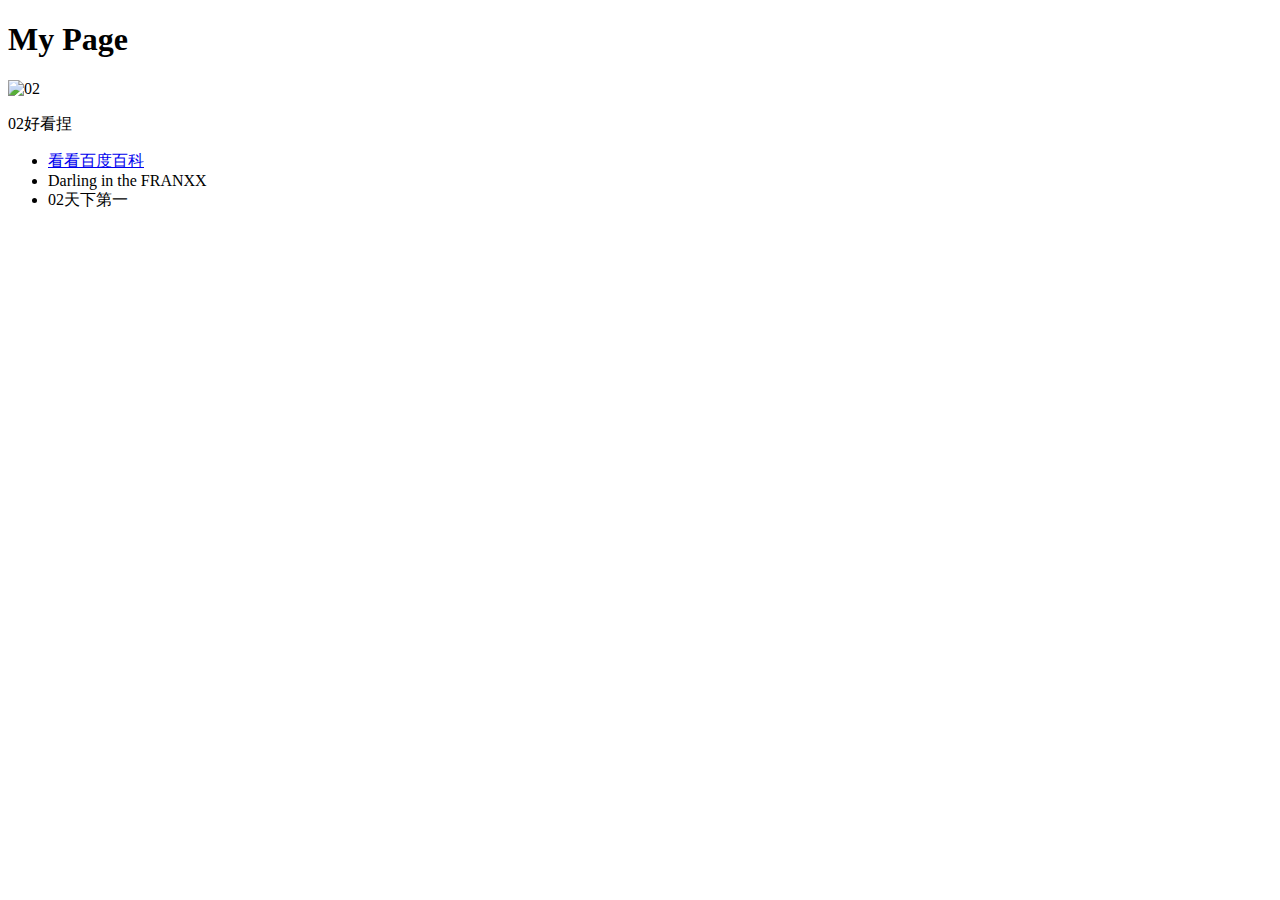
==== index.html @ fd73814a "Add files via upload" ====
<!doctype html>
<html>
	<head>
		<script src = "scripts/main.js" defer> </script>
		<!-- <link
  			href="https://fonts.googleapis.com/css?family=Open+Sans"
  			rel="stylesheet" /> -->
  		<link href = "styles/style.css" rel = "stylesheet" />
		<meta charset = "utf-8" />
		<title>My Test Page</title>
		<meta name = "viewport" content = "width=device-width" />
	</head>
	<body>
		<h1> My Page </h1>
		<img src = "images/test1.jpg" alt = "02" />
		<p> 02好看捏 </p>
		<ul>
			<li> <a href = "https://baike.baidu.com/item/DARLING%20in%20the%20FRANXX/22199957">
			看看百度百科 </a> </li>
			<li> Darling in the FRANXX </li>
			<li> 02天下第一 </li>
		</ul>
	</body>
</html>
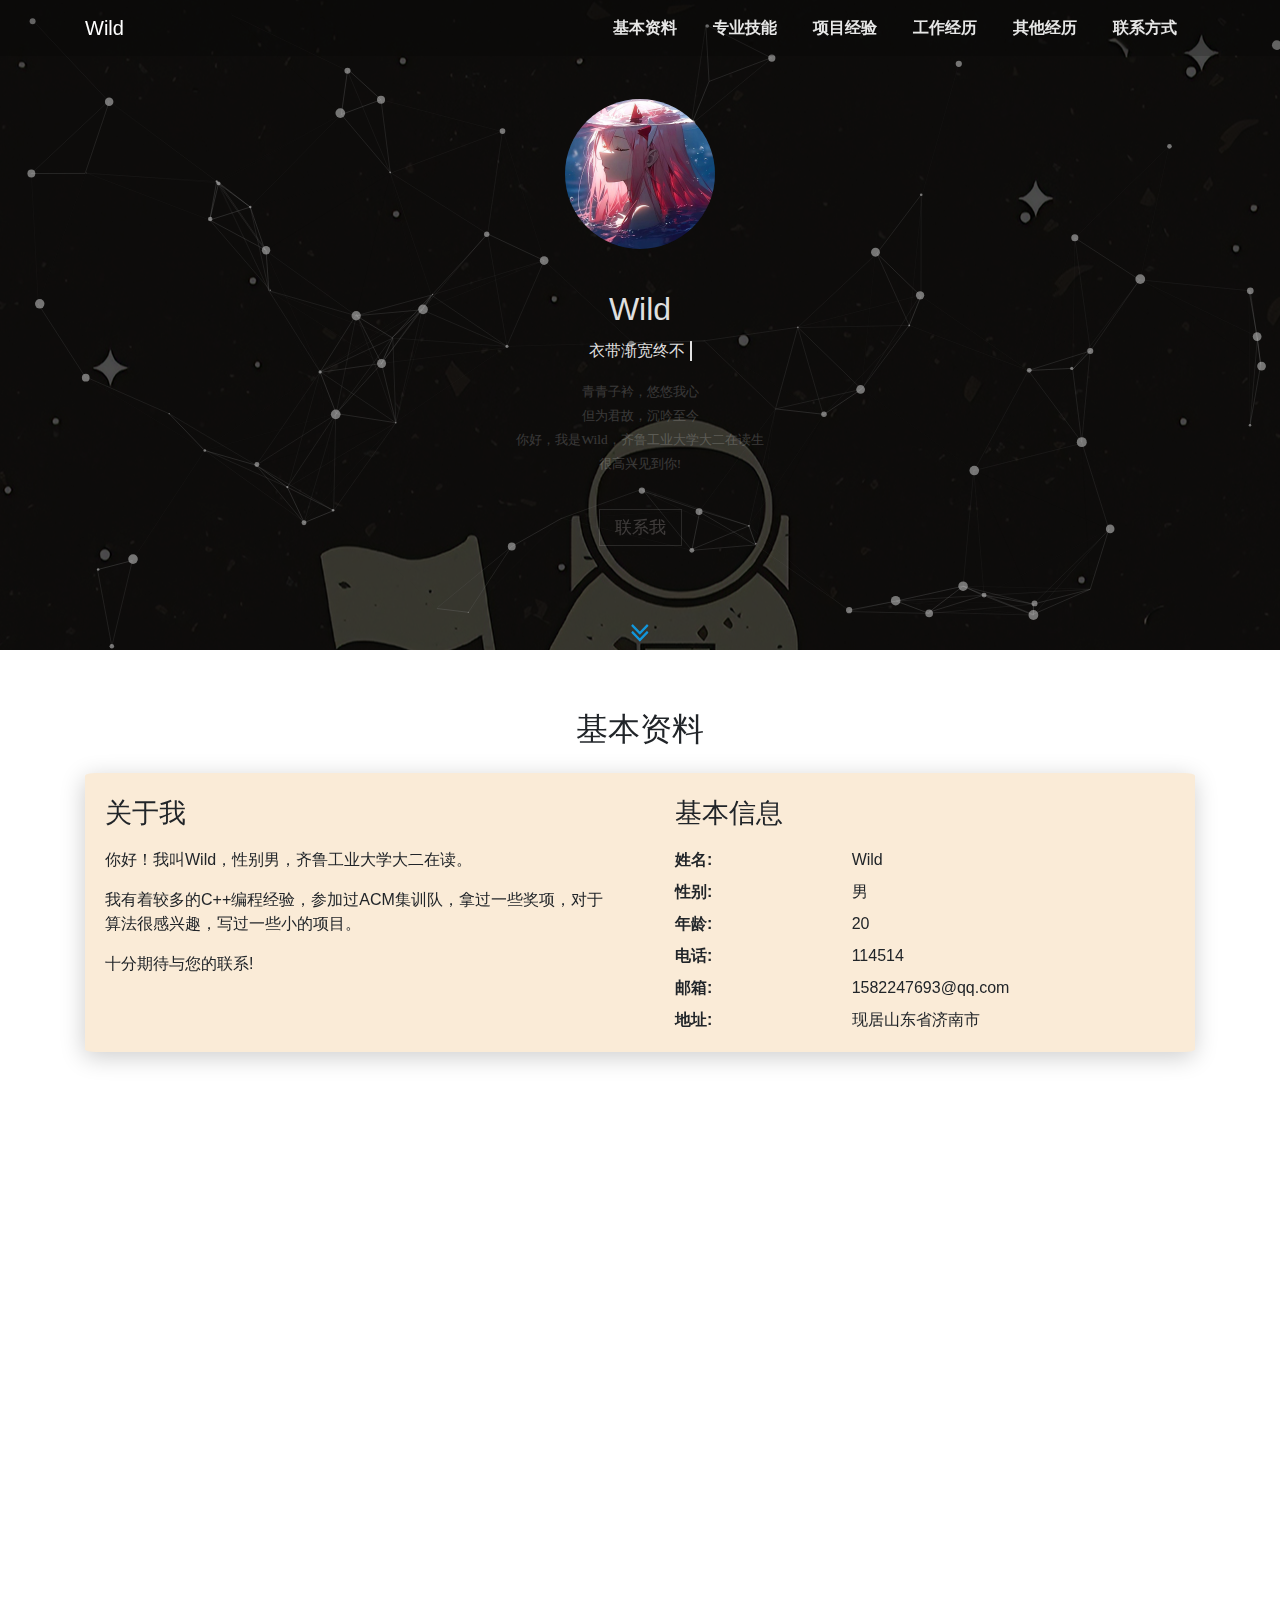
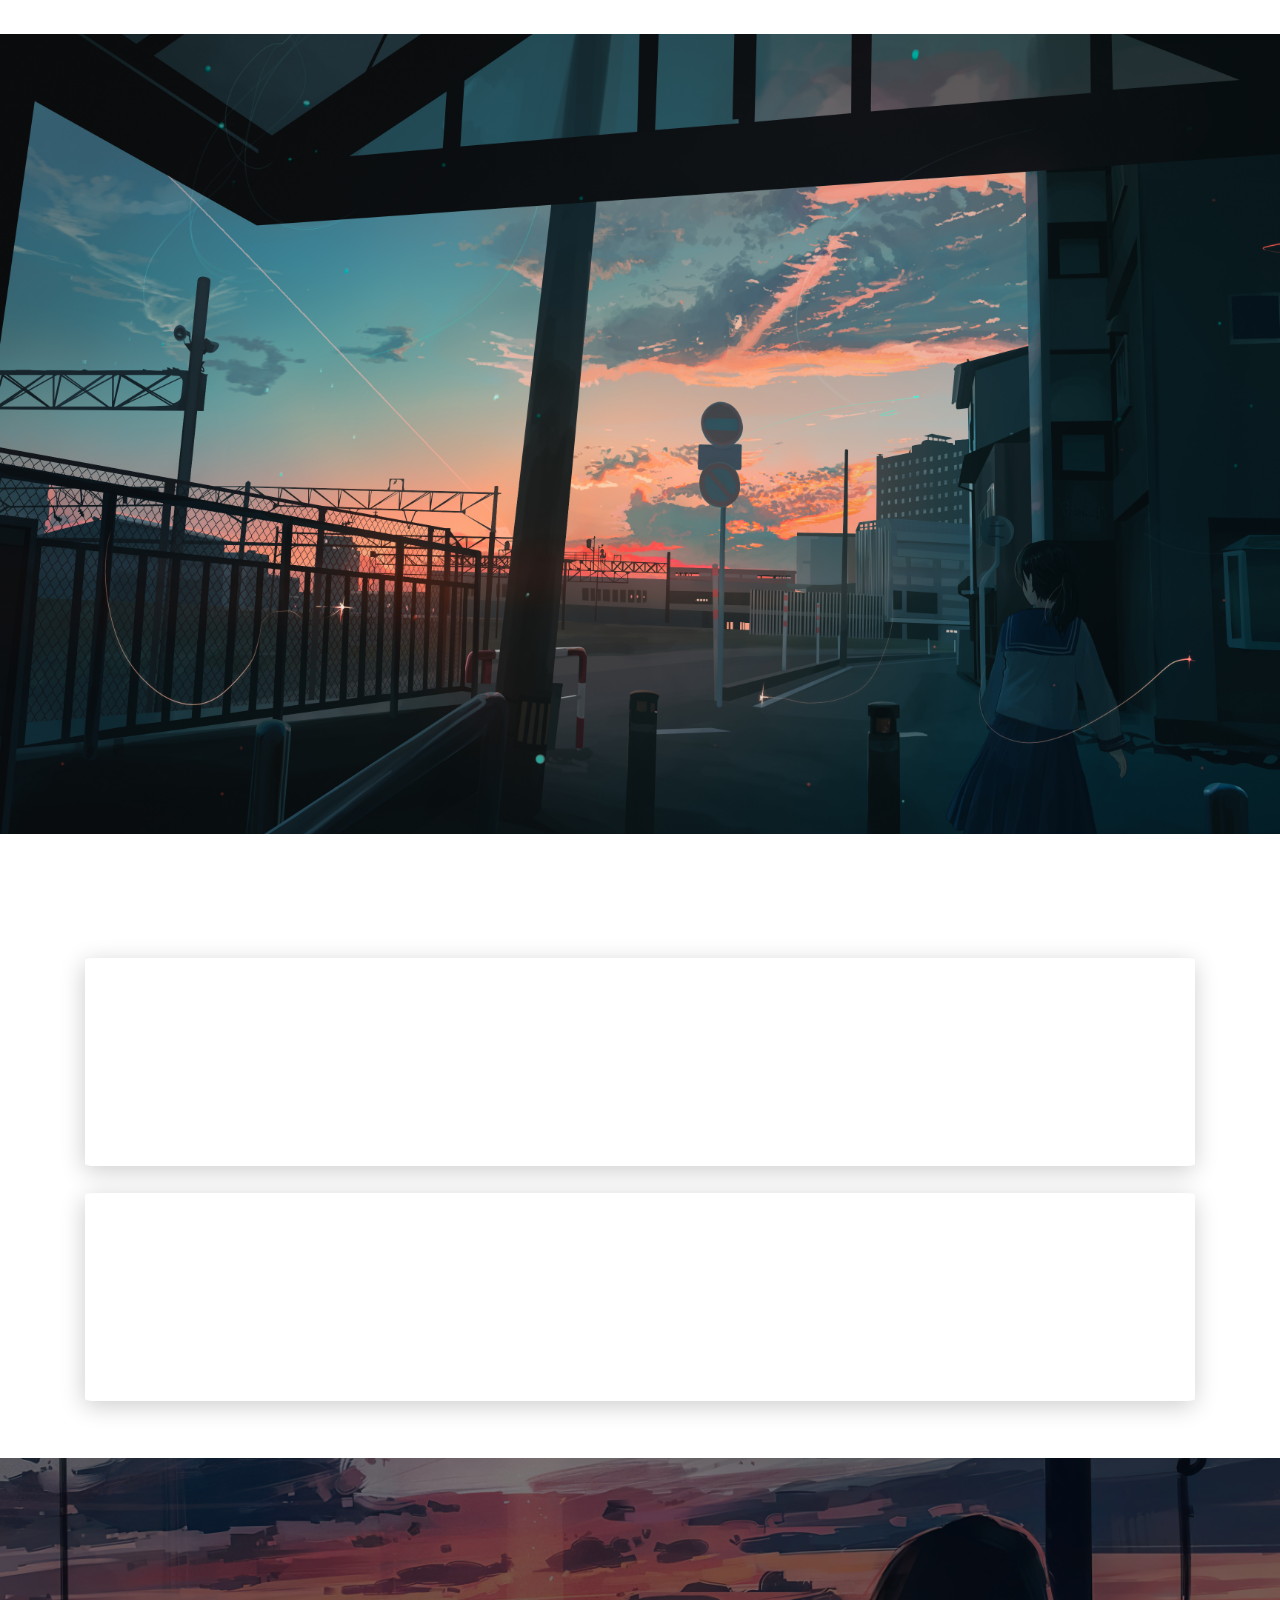
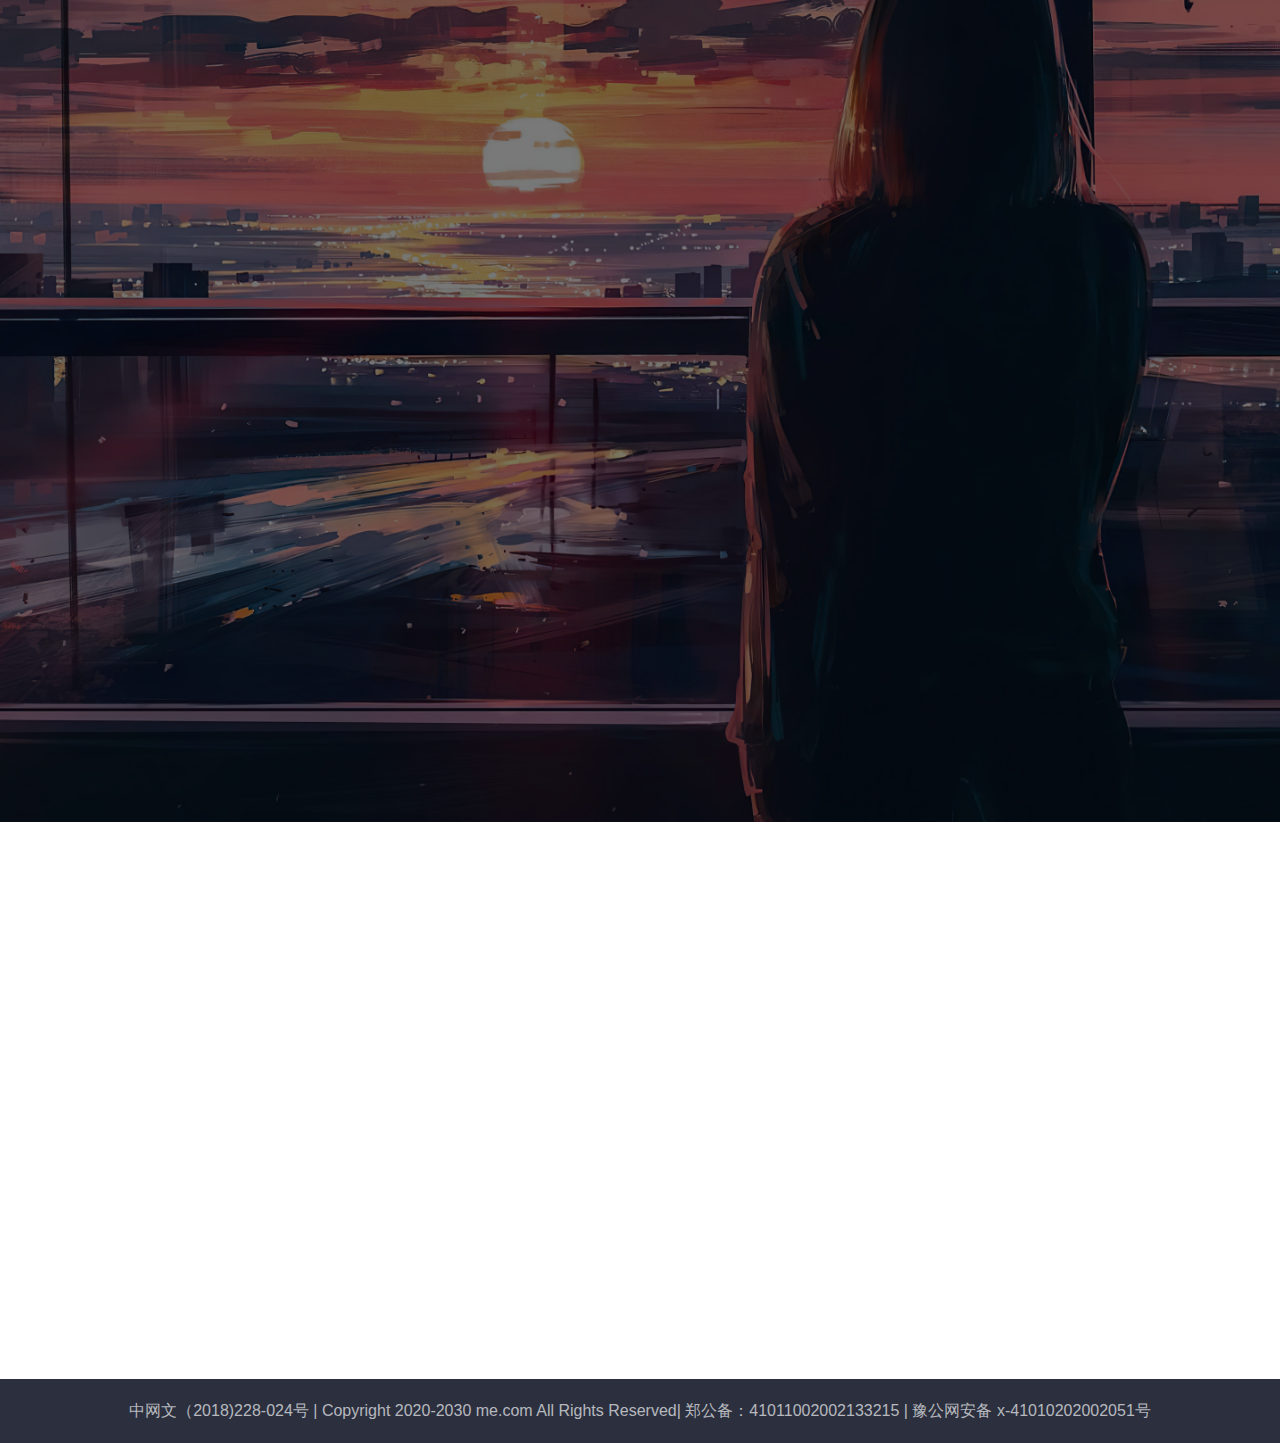
==== commit 990f379d: "Add files via upload" ====
--- a/index.html
+++ b/index.html
@@ -1,24 +1,520 @@
-<!doctype html>
-<html>
-	<head>
-		<script src = "scripts/main.js" defer> </script>
-		<!-- <link
-  			href="https://fonts.googleapis.com/css?family=Open+Sans"
-  			rel="stylesheet" /> -->
-  		<link href = "styles/style.css" rel = "stylesheet" />
-		<meta charset = "utf-8" />
-		<title>My Test Page</title>
-		<meta name = "viewport" content = "width=device-width" />
-	</head>
-	<body>
-		<h1> My Page </h1>
-		<img src = "images/test1.jpg" alt = "02" />
-		<p> 02好看捏 </p>
-		<ul>
-			<li> <a href = "https://baike.baidu.com/item/DARLING%20in%20the%20FRANXX/22199957">
-			看看百度百科 </a> </li>
-			<li> Darling in the FRANXX </li>
-			<li> 02天下第一 </li>
-		</ul>
-	</body>
+<!DOCTYPE html>
+<html lang="en">
+
+<head>
+    <meta charset="UTF-8">
+    <meta name="viewport" content="width=device-width, initial-scale=1.0">
+    <meta target="_blank">
+    <link rel="shortcut icon" href="./images/2.jpg" type="image/x-icon">
+    <link rel="stylesheet" href="./CSS/bootstrap.min.css">
+    <link rel="stylesheet" href="./CSS/personal-info-main.css">
+    <link rel="stylesheet" href="./CSS/personal-info-animate.css">
+    <link rel="stylesheet" href="./CSS/animate.min.css">
+    <link href="./CSS/aos.css" rel="stylesheet">
+
+    <title>关于我</title>
+
+</head>
+
+
+<body>
+    <div class="fakeLoader"></div>
+
+    <div class="profile-page">
+
+        <div class="page-header">
+
+
+            <nav class="navbar navbar-expand-md bg-primary navbar-dark">
+                <div class="container-fluid container">
+                    <a class="navbar-brand log" href="#"></a>
+                    <button class="navbar-toggler" type="button" data-toggle="collapse"
+                        data-target="#collapsibleNavbar">
+                        <span class="navbar-toggler-icon"></span>
+                    </button>
+                    <div class="collapse navbar-collapse justify-content-end" id="collapsibleNavbar">
+                        <ul class="nav navbar-nav">
+                            <li class="nav-item"><a class="nav-link" href="#about">基本资料</a></li>
+                            <li class="nav-item"><a class="nav-link" href="#skill">专业技能</a></li>
+                            <li class="nav-item"><a class="nav-link" href="#project">项目经验</a></li>
+                            <li class="nav-item"><a class="nav-link" href="#work">工作经历</a></li>
+                            <li class="nav-item"><a class="nav-link" href="#others">其他经历</a></li>
+                            <li class="nav-item"><a class="nav-link" href="#contact">联系方式</a></li>
+                        </ul>
+                    </div>
+                </div>
+            </nav>
+
+            <a href="#about" class="go" title="Read More">
+                <svg t="1628741268385" class="j-icon" viewBox="0 0 1024 1024" version="1.1"
+                    xmlns="http://www.w3.org/2000/svg" p-id="5238" width="32" height="32">
+                    <path
+                        d="M780.190476 498.070349c0 4.534857-2.21054 9.638603-5.461333 13.003175l-255.024762 263.476825c-3.299556 3.397079-8.208254 5.640127-12.580571 5.640127-4.388571 0-9.313524-2.275556-12.580572-5.640127l-255.024762-263.476825a19.732317 19.732317 0 0 1-5.461333-13.003175c0-4.518603 2.21054-9.622349 5.461333-12.98692l27.355429-28.265651c3.299556-3.397079 7.671873-5.640127 12.580571-5.640127 4.388571 0 9.313524 2.275556 12.564318 5.640127L507.12381 679.042032l215.105015-222.224254c3.283302-3.397079 8.192-5.640127 12.564318-5.640127 4.388571 0 9.313524 2.275556 12.580571 5.640127l27.355429 28.281905c3.283302 3.380825 5.461333 8.452063 5.461333 12.970666z m0-217.120508c0 4.534857-2.21054 9.638603-5.461333 13.003175l-255.024762 263.476825c-3.299556 3.397079-8.208254 5.640127-12.580571 5.640127-4.388571 0-9.313524-2.275556-12.580572-5.640127l-255.024762-263.476825a19.732317 19.732317 0 0 1-5.461333-13.003175c0-4.518603 2.21054-9.622349 5.461333-12.98692l27.355429-28.265651c3.299556-3.397079 7.671873-5.640127 12.580571-5.640127 4.388571 0 9.313524 2.275556 12.564318 5.640127L507.12381 461.937778l215.105015-222.224254c3.283302-3.397079 8.192-5.640127 12.564318-5.640127 4.388571 0 9.313524 2.275556 12.580571 5.640127l27.355429 28.281905c3.283302 3.380825 5.461333 8.452063 5.461333 12.970666z"
+                        p-id="5239" fill="#1296db"></path>
+                </svg>
+            </a>
+            <div class="page-header-mask"></div>
+            <div class="page-header-particles" id="particles-js"></div>
+
+
+            <div class="container">
+                <div class="col-sm-12  .col-xs-12">
+                    <div class="left-content">
+                        <div class="row-no-use" style="height: 40px;"></div>
+                        <div class="personalImage">
+                            <a href="javascript:void(0)">
+                                <img class="myphoto" src="" alt="个人图片">
+                            </a>
+                        </div>
+
+                        <div class="name-container">
+                            <h2 class="name"><br></h2>
+                        </div>
+
+                        <div class="motto-container">
+                            <p class="motto"></p>
+                        </div>
+
+                        <div class="intro-container bb">
+                            <span class="info self-intro ">
+                                青青子衿，悠悠我心<br>
+                                但为君故，沉吟至今<br>
+                                相遇即是缘分<br>
+                                很高兴见到你!
+                            </span>
+                        </div>
+
+                        <div id="myButtons2" class="bs-example">
+                            <a href="#contact" class="hvr-bounce-to-right animate__backInRight">联系我</a>
+                        </div>
+                    </div>
+                </div>
+            </div>
+
+
+        </div>
+
+        <section class="about-section" id="about">
+            <div class="container">
+                <h2 class="section-title" data-aos="fade-up" data-aos-offset="10">基本资料</h2>
+                <div class="card" data-aos="fade-up" data-aos-offset="100">
+                    <div class="row">
+                        <div class="col-lg-6 col-md-12">
+                            <div class="card-body">
+                                <div class="h4 mt-0 title">关于我</div>
+                                <span class="me"></span>
+                            </div>
+                        </div>
+                        <div class="col-lg-6 col-md-12">
+                            <div class="card-body">
+                                <div class="h4 mt-0 title">基本信息</div>
+                                <div class="row">
+                                    <div class="col-sm-4 col-xs-4"><strong>姓名:</strong></div>
+                                    <div class="col-sm-8 col-xs-8 gg name"></div>
+                                </div>
+                                <div class="row mt-2">
+                                    <div class="col-sm-4"><strong>性别:</strong></div>
+                                    <div class="col-sm-8 sex"></div>
+                                </div>
+                                <div class="row mt-2">
+                                    <div class="col-sm-4"><strong class="text-uppercase">年龄:</strong></div>
+                                    <div class="col-sm-8 age"></div>
+                                </div>
+                                <div class="row mt-2">
+                                    <div class="col-sm-4"><strong class="text-uppercase">电话:</strong></div>
+                                    <div class="col-sm-8 phone"></div>
+                                </div>
+                                <div class="row mt-2">
+                                    <div class="col-sm-4"><strong class="text-uppercase">邮箱:</strong></div>
+                                    <div class="col-sm-8 email"></div>
+                                </div>
+                                <div class="row mt-2">
+                                    <div class="col-sm-4"><strong class="text-uppercase">地址:</strong></div>
+                                    <div class="col-sm-8 address"></div>
+                                </div>
+
+                                
+                            </div>
+                        </div>
+                    </div>
+                </div>
+            </div>
+        </section>
+
+        <section class="skill-section" id="skill">
+            <div class="container">
+                <h2 class="section-title" data-aos="fade-up" data-aos-offset="10">专业技能</h2>
+                <div class="card" data-aos="fade-up" data-aos-offset="100" data-aos-anchor-placement="top-bottom">
+                    <div class="row">
+                        <div class="col-lg-6 col-md-12 p">
+                            <div class="card-body skill-body">
+                                <!-- <div class="progress_bar">
+                                    <div class="pro-bar">
+                                        <small class="progress_bar_title">
+                                            Java
+                                            <span class="progress_number">%</span>
+                                        </small>
+                                        <span class="progress-bar-inner p-a"
+                                            style="background-color: #1abc9c; width: 80%;" data-value="80"
+                                            data-percentage-value="80"></span>
+                                    </div>
+                                </div>
+
+                                <div class="progress_bar">
+                                    <div class="pro-bar">
+                                        <small class="progress_bar_title">
+                                            GoLang
+                                            <span class="progress_number">%</span>
+                                        </small>
+                                        <span class="progress-bar-inner p-a"
+                                            style="background-color: #bc1a99; width: 77%;" data-value="77"
+                                            data-percentage-value="77"></span>
+                                    </div>
+                                </div>
+
+                                <div class="progress_bar">
+                                    <div class="pro-bar">
+                                        <small class="progress_bar_title">
+                                            SQL
+                                            <span class="progress_number">%</span>
+                                        </small>
+                                        <span class="progress-bar-inner p-a"
+                                            style="background-color: #cedf3c; width: 75%;" data-value="75"
+                                            data-percentage-value="75"></span>
+                                    </div>
+                                </div>
+
+                                <div class="progress_bar">
+                                    <div class="pro-bar">
+                                        <small class="progress_bar_title">
+                                            HTML5
+                                            <span class="progress_number">%</span>
+                                        </small>
+                                        <span class="progress-bar-inner p-a"
+                                            style="background-color: #ec1b1b; width: 67%;" data-value="67"
+                                            data-percentage-value="67"></span>
+                                    </div>
+                                </div>
+
+                                <div class="progress_bar">
+                                    <div class="pro-bar">
+                                        <small class="progress_bar_title">
+                                            CSS3
+                                            <span class="progress_number">%</span>
+                                        </small>
+                                        <span class="progress-bar-inner p-a"
+                                            style="background-color: #c95a11; width: 60%;" data-value="60"
+                                            data-percentage-value="60"></span>
+                                    </div>
+                                </div>
+
+                                <div class="progress_bar">
+                                    <div class="pro-bar">
+                                        <small class="progress_bar_title">
+                                            JavaScript
+                                            <span class="progress_number">%</span>
+                                        </small>
+                                        <span class="progress-bar-inner p-a"
+                                            style="background-color: #2a1abc; width: 70%;" data-value="70"
+                                            data-percentage-value="70"></span>
+                                    </div>
+                                </div> -->
+                            </div>
+
+
+                        </div>
+
+                        <div class="col-lg-6 col-md-12 skill-about">
+                            <div class="card-body">
+                                <div class="h4 mt-0 title">技能描述</div>
+                                <div class="desc">
+
+                                </div>
+                            </div>
+                        </div>
+                    </div>
+
+                </div>
+            </div>
+        </section>
+
+        <section class="portfolio-section" id="project">
+            <div class="tab-content gallery mt-5">
+                <h2 class="section-title" data-aos="fade-up" data-aos-offset="10">作品展示</h2>
+                <div class="container">
+                    <div class="ml-auto mr-auto portfolio-section-main-container">
+                        <!-- <div class="row">
+                            <div class="col-md-4">
+                                <div class="porfolio-image img-raised" data-aos="fade-up"
+                                    data-aos-anchor-placement="top-bottom">
+                                    <a href="#web-development" title="点击查看详细信息">
+                                        <figure class="portfolio-section-main"><img src="./images/index_background.jpg"
+                                                alt="Image" />
+                                            <figcaption>
+                                                <div class="h4">Project2</div>
+                                                <p>qrwqrqrwq</p>
+                                            </figcaption>
+                                        </figure>
+                                    </a>
+                                </div>
+                            </div>
+                            <div class="col-md-4">
+                                <div class="porfolio-image img-raised" data-aos="fade-up"
+                                    data-aos-anchor-placement="top-bottom">
+                                    <a href="#web-development" title="点击查看详细信息">
+                                        <figure class="portfolio-section-main"><img src="./images/index_background.jpg"
+                                                alt="Image" />
+                                            <figcaption>
+                                                <div class="h4">Project3</div>
+                                                <p>qwrwqrqwrwqrqwsa</p>
+                                            </figcaption>
+                                        </figure>
+                                    </a>
+                                </div>
+                            </div>
+                        </div>
+                        <div class="row">
+                            <div class="col-md-4">
+                                <div class="porfolio-image img-raised" data-aos="fade-up"
+                                    data-aos-anchor-placement="top-bottom">
+                                    <a href="#web-development" title="点击查看详细信息">
+                                        <figure class="portfolio-section-main">
+                                            <img src="./images/index_background.jpg" alt="Image" />
+                                            <figcaption>
+                                                <div class="h4">Project1</div>
+                                                <p>qeweq</p>
+                                            </figcaption>
+                                        </figure>
+                                    </a>
+                                </div>
+                            </div>
+                            <div class="col-md-4">
+                                <div class="porfolio-image img-raised" data-aos="fade-up"
+                                    data-aos-anchor-placement="top-bottom">
+                                    <a href="#web-development" title="点击查看详细信息">
+                                        <figure class="portfolio-section-main"><img src="./images/index_background.jpg"
+                                                alt="Image" />
+                                            <figcaption>
+                                                <div class="h4">Project2</div>
+                                                <p>qrwqrqrwq</p>
+                                            </figcaption>
+                                        </figure>
+                                    </a>
+                                </div>
+                            </div>
+                            <div class="col-md-4">
+                                <div class="porfolio-image img-raised" data-aos="fade-up"
+                                    data-aos-anchor-placement="top-bottom">
+                                    <a href="#web-development" title="点击查看详细信息">
+                                        <figure class="portfolio-section-main"><img src="./images/index_background.jpg"
+                                                alt="Image" />
+                                            <figcaption>
+                                                <div class="h4">Project3</div>
+                                                <p>qwrwqrqwrwqrqwsa</p>
+                                            </figcaption>
+                                        </figure>
+                                    </a>
+                                </div>
+                            </div>
+                        </div> -->
+                    </div>
+                </div>
+
+            </div>
+
+
+        </section>
+
+        <section class="experience-section" id="work">
+            <div class="container">
+                <h2 class="section-title" data-aos="fade-in" data-aos-offset="10">工作经历</h2>
+                <!-- <div class="card">
+                    <div class="row">
+                        <div class="col-md-3 bg-primary" data-aos="fade-right" data-aos-offset="50"
+                            data-aos-duration="500">
+                            <div class="card-body">
+                                <p class="time">
+                                    2020/7/1 — 2021/8/10
+                                </p>
+                                <strong class="work"><br> 阎王殿实习生</strong>
+                            </div>
+                        </div>
+                        <div class="col-md-9" data-aos="fade-left" data-aos-offset="50" data-aos-duration="500">
+                            <div class="card-body">
+                                <p><strong>阎王殿研发部</strong></p>
+                                <p>随着阴历7月15中元节的到来，阎王殿的任务愈发庞大，我以及我所在小组主要负责阎王谱后台部分，拟在解决千万访问并发问题，经过不械努力，使得产品稳定、高效的运行。</p>
+                                <p>随着阴历7月15中元节的到来，阎王殿的任务愈发庞大，我以及我所在小组主要负责阎王谱后台部分，拟在解决千万访问并发问题，经过不械努力，使得产品稳定、高效的运行。</p>
+                            </div>
+                        </div>
+                    </div>
+                    
+                </div> -->
+            </div>
+        </section>
+
+
+
+        <section class="others-section" id="others">
+            <div class="container" data-aos="fade-up" data-aos-offset="100">
+                <h2 class="section-title">其它经历</h2>
+                <div class="col-sm-12 col-xs-12">
+                    <div class="content-timeline-border">
+                        <div class="timeline-left">
+                            <span></span>
+                            <ul class="timeul">
+                                <!-- <li>
+                                    <div class="time-title">2021-02-15</div>
+                                    <span></span>
+                                    <div class="time-content">
+                                        <h5>蓝桥杯省三等奖</h5>
+                                        <p>emmmmm。</p>
+                                    </div>
+
+                                </li>
+
+                                <li>
+                                    <div class="time-title">你爱我</div>
+                                    <span></span>
+                                    <div class="time-content">
+                                        <h5>团队程序设计天梯赛团队省二等奖，个人全国三等奖</h5>
+                                        
+                                    </div>
+                                </li> -->
+
+
+                            </ul>
+                        </div>
+                        <div class="timeline-right">
+                            <span></span>
+                            <ul class="timeul">
+                                <!-- <li>
+                                    <div class="time-title">2021-06-15</div>
+                                    <span></span>
+                                    <div class="time-content">
+                                        <h5>校赛三等奖</h5>
+                                        <p></p>
+                                    </div>
+                                </li> -->
+
+
+                            </ul>
+                        </div>
+                    </div>
+                </div>
+            </div>
+        </section>
+
+        <section class="contact-section" id="contact">
+            <div class="container">
+                <h2 class="section-title" data-aos="fade-in" data-aos-offset="10">联系我</h2>
+                <div class="main">
+                    <div class="row">
+                        <div class="col-md-12">
+                            <div class="card mb-0" data-aos="zoom-in" data-aos-offset="100">
+
+                                <div class="row">
+                                    <div class="col-sm-6 col-xm-12 col-md-6">
+                                        <div class="card-body">
+
+                                            <p><strong>邮件联系我</strong></p>
+                                            <div class="row mb-3">
+                                                <div class="col">
+                                                    <div class="input-group"><span class="input-group-addon"><svg
+                                                                t="1628783460111" class="icon" viewBox="0 0 1024 1024"
+                                                                version="1.1" xmlns="http://www.w3.org/2000/svg"
+                                                                p-id="2051" width="16" height="16">
+                                                                <path
+                                                                    d="M550.079952 1023.808H229.120354A132.607834 132.607834 0 0 1 96.00052 891.712165V132.097115A132.479834 132.479834 0 0 1 229.120354 0.00128h565.759292c73.471908 0 133.119834 59.071926 133.119834 132.095835v627.519215c1.919998 126.143842-127.80784 265.471668-266.239667 264.19167H550.079952V1024h75.391906v-195.071756c0-48.447939 11.519986-61.119924 58.879927-61.119924h241.407698l-0.639999-74.239907-110.591862 1.151999H636.991844c-81.471898-1.151999-87.167891 54.335932-86.911892 75.903905l-0.255999 9.855987v11.711986l0.255999 231.61571zM337.472218 341.312853h349.055564a35.839955 35.839955 0 0 0 34.943956-36.607954 35.775955 35.775955 0 0 0-34.943956-36.543954H337.472218a35.775955 35.775955 0 0 0-34.943956 36.543954c0 20.223975 15.67998 36.607954 34.943956 36.607954z m104.703869 121.855848H337.472218a35.775955 35.775955 0 0 0-34.943956 36.543954c0 20.159975 15.67998 36.543954 34.943956 36.543955h168.703789a35.839955 35.839955 0 0 0 34.943957-36.543955 35.839955 35.839955 0 0 0-34.943957-36.607954h-63.99992z"
+                                                                    p-id="2052">
+
+                                                                </path>
+                                                            </svg>
+                                                        </span>
+                                                        <input class="form-control subject" type="text" name="Subject"
+                                                            placeholder="主题" />
+                                                    </div>
+                                                </div>
+                                            </div>
+                                            <div class="row mb-3">
+                                                <div class="col">
+                                                    <div class="input-group">
+                                                        <textarea class="form-control message" name="message"
+                                                            placeholder="message" rows="5"></textarea>
+                                                    </div>
+                                                </div>
+                                            </div>
+                                            <div class="row">
+                                                <div class="col">
+                                                    <button class="btn btn-primary send-btn">Send</button>
+                                                </div>
+                                            </div>
+
+                                        </div>
+                                    </div>
+                                    <div class="col-md-6">
+                                        <div class="card-body">
+                                            <p class="mb-0"><strong>电话</strong></p>
+                                            <p class="pb-2 phone"></p>
+                                            <p class="mb-0"><strong>邮箱</strong></p>
+                                            <p class="pb-2 email"></p>
+                                            <p class="mb-0"><strong>地址</strong></p>
+                                            <p class="pb-2 address"></p>
+                                            <p class="mb-0"><strong>QQ</strong></p>
+                                            <p class="qq"></p>
+                                        </div>
+                                    </div>
+                                </div>
+
+                                <div class="row">
+                                    <div class="col-md-12">
+
+                                        <dic class="card-body">
+                                            <div class="container text-center icon-insert">
+
+                                                <!-- <a class="my-tooltip" href="#" title="访问我的CSDN主页">
+                                                    <img src="./svg/csdn.svg" alt="我的CSDN主页">
+
+                                                    <span class="my-tooltiptext">我的CSDN主页</span>
+                                                </a>
+
+                                                <a class="my-tooltip" href="#" title="访问我的CSDN主页">
+                                                    <img src="./svg/github.svg" alt="">
+                                                    <span class="my-tooltiptext">我的Github主页</span>
+                                                </a> -->
+
+                                            </div>
+                                        </dic>
+                                    </div>
+                                </div>
+                            </div>
+                        </div>
+                    </div>
+                </div>
+            </div>
+        </section>
+    </div>
+    <section class="footer">
+        <div style="padding: 20px;" class="container">
+            中网文（2018)228-024号 | Copyright 2020-2030 me.com All Rights Reserved| 郑公备：41011002002133215 | 豫公网安备
+            x-41010202002051号
+        </div>
+    </section>
+</body>
+<script src="./JS/jquery-3.6.0.js">
+</script>
+<script src="./JS/popper.min.js">
+</script>
+<script src="./JS/bootstrap.min.js">
+</script>
+
+<script src="./JS/particles.min.js"></script>
+<script src="./JS/app.js"></script>
+<script src="./JS/aos.js"></script>
+<script src="./JS/personal-info-main.js"></script>
+<script>
+    AOS.init();
+</script>
+
+
+
 </html>--- a/CSS/personal-info-main.css
+++ b/CSS/personal-info-main.css
@@ -0,0 +1,927 @@
+body,
+html {
+    margin: 0;
+    padding: 0;
+    scroll-behavior: smooth;
+    font-family: -apple-system, BlinkMacSystemFont, "Segoe UI", Roboto, "Helvetica Neue", Arial, sans-serif;
+}
+
+.profile-page {
+    text-align: center;
+    min-height: auto;
+    width: auto;
+}
+
+
+.page-header .a {
+    transition: all 4s ease 0s;
+}
+
+.page-header .go {
+    position: absolute;
+    z-index: 2;
+    bottom: 0px;
+    left: 50%;
+    width: 32px;
+    height: 33px;
+    margin-left: -16px;
+    transition: all 0.4s ease 0s;
+    animation: 3s ease 0s normal none infinite running bounce;
+}
+
+.page-header .j-icon:hover {
+    transform: scale(1.20);
+
+}
+
+.page-header .bg-primary {
+    background-color: rgba(0, 0, 0, .15) !important;
+    transition: 0.4s;
+}
+
+.navbar-toggler {
+    z-index: 3;
+}
+
+.navbar-dark .navbar-nav .nav-link {
+    color: rgba(255, 255, 255, 0.9);
+}
+
+
+
+.page-header .navbar .navbar-collapse li {
+    font-weight: 700;
+    padding-left: 10px;
+    padding-right: 10px;
+    z-index: 2;
+
+}
+
+.page-header .navbar .navbar-collapse li:hover {
+    background: rgb(26, 145, 65);
+    transition: 0.55s;
+    z-index: 2;
+}
+
+.page-header .navbar {
+    position: fixed;
+    z-index: 10000 !important;
+    width: 100%;
+}
+
+.profile-page .page-header {
+    position: relative;
+    min-height: 650px;
+    max-height: 1024px;
+    width: 100%;
+    height: 100%;
+    background-image: url(../images/intro-bg.jpg);
+    background-position: center center !important;
+    background-size: cove !important;
+}
+
+.page-header-mask:after {
+    position: absolute;
+    content: "";
+    top: 0;
+    left: 0;
+    width: 100%;
+    height: 100%;
+    background: black;
+    opacity: 0.7;
+    z-index: 0;
+}
+
+.page-header-particles {
+    position: absolute;
+    width: 100%;
+    height: 100%;
+    z-index: 1;
+}
+
+.profile-page .page-header-content {
+    position: relative;
+    max-height: 600px;
+    min-height: 350px;
+}
+
+
+.page-header .left-content {
+    position: relative;
+    min-height: 650px;
+}
+
+.personalImage {
+    position: relative;
+    width: auto;
+    height: 250px;
+    text-align: center;
+    top: 44px;
+}
+
+.personalImage a {
+    position: relative;
+}
+
+.personalImage a:before {
+    content: "";
+    border: 15px solid rgb(117 49 171);
+    border-radius: 50%;
+    height: 180px;
+    width: 180px;
+    position: absolute;
+    left: 0;
+    -webkit-animation: pulsate 1.6s ease-out;
+    animation: pulsate 1.6s ease-out;
+    -webkit-animation-iteration-count: infinite;
+    animation-iteration-count: infinite;
+    opacity: 0.0;
+    z-index: 99;
+}
+
+.personalImage img {
+    position: relative;
+    border-radius: 50%;
+    height: 180px;
+    width: 180px;
+    padding: 0;
+    margin: 0;
+    border: 15px solid transparent;
+    z-index: 9999;
+    -webkit-transition: all .3s ease-out;
+    transition: all .3s ease-out;
+}
+
+.personalImage a:hover img {
+    transform: scale(1.06, 1.06);
+}
+
+.personalImage a:hover:before {
+    animation: none;
+}
+
+
+.page-header .name {
+    color: rgba(255, 255, 255, 0.88);
+}
+
+.page-header .motto {
+    color: rgba(255, 255, 255, 0.88);
+}
+
+.page-header .motto::after {
+    position: relative;
+    top: 5px;
+    display: inline-block;
+    height: 20px;
+    margin-left: 5px;
+    content: " ";
+    -webkit-animation: blink .5s step-end infinite alternate;
+    animation: blink .5s step-end infinite alternate;
+    border-right: 2px solid;
+}
+
+
+
+.page-header .self-intro {
+    color: rgba(255, 255, 255, 0.8);
+    font-size: smaller;
+    font-family: serif, '宋体';
+    display: none;
+}
+
+
+
+.section-title {
+    margin-top: 60px;
+    margin-bottom: 25px;
+    font-weight: 500 !important;
+}
+
+.card {
+    border: 0;
+    border-radius: 0.1875rem;
+    display: inline-block;
+    position: relative;
+    overflow: hidden;
+    width: 100%;
+    margin-bottom: 20px;
+    -webkit-box-shadow: -1px 5px 25px 0px rgb(0 0 0 / 20%);
+    box-shadow: -1px 5px 25px 0px rgb(0 0 0 / 20%);
+    background-color: antiquewhite;
+    -webkit-transition: all .3s ease-out;
+    transition: all .3s ease-out;
+    border-radius: 1%;
+    text-align: left;
+}
+
+.about-section .card:hover,
+.skill-section .card:hover,
+.experience-section .card:hover,
+.portfolio-section .card:hover {
+    transform: scale(1.02, 1.02) !important;
+}
+
+.h4 {
+    font-size: 1.714em;
+    line-height: 1.45em;
+    margin-top: 30px;
+    margin-bottom: 15px;
+}
+
+.hvr-bounce-to-right {
+
+    display: none;
+    vertical-align: middle;
+    -webkit-transform: translateZ(0);
+    transform: translateZ(0);
+    -webkit-backface-visibility: hidden;
+    backface-visibility: hidden;
+    -moz-osx-font-smoothing: grayscale;
+    position: relative;
+    -webkit-transition-property: color;
+    transition-property: color;
+    -webkit-transition-duration: 0.5s;
+    transition-duration: 0.5s;
+    z-index: 1 !important;
+    border-bottom: 10px solid rgb(247, 242, 242);
+}
+
+.hvr-bounce-to-right:before {
+    content: "";
+    position: absolute;
+    z-index: -1;
+    top: 0;
+    left: 0;
+    right: 0;
+    bottom: 0;
+    background: #067927;
+    ;
+    -webkit-transform: scaleX(0);
+    transform: scaleX(0);
+    -webkit-transform-origin: 0 50%;
+    transform-origin: 0 50%;
+    -webkit-transition-property: transform;
+    transition-property: transform;
+    -webkit-transition-duration: 0.5s;
+    transition-duration: 0.5s;
+    -webkit-transition-timing-function: ease-out;
+    transition-timing-function: ease-out;
+}
+
+.hvr-bounce-to-right:hover,
+.hvr-bounce-to-right:focus,
+.hvr-bounce-to-right:active {
+    color: white;
+    text-decoration: none;
+    border: 1px solid #067927;
+    ;
+}
+
+.hvr-bounce-to-right:hover:before,
+.hvr-bounce-to-right:focus:before,
+.hvr-bounce-to-right:active:before {
+    -webkit-transform: scaleX(1);
+    transform: scaleX(1);
+    -webkit-transition-timing-function: cubic-bezier(0.52, 1.64, 0.37, 0.66);
+    transition-timing-function: cubic-bezier(0.52, 1.64, 0.37, 0.66);
+}
+
+[class^="hvr-"] {
+    position: relative;
+    bottom: 75px;
+    top: 40px;
+    display: none;
+    vertical-align: middle;
+    margin: .4em;
+    padding: 8px 15px;
+    cursor: pointer;
+    border-radius: 0;
+    background: transparent;
+    text-decoration: none;
+    color: #e3d9d9;
+    /* -webkit-tap-highlight-color: rgba(0,0,0,0); */
+    font-size: 17px;
+    border: 1px solid rgba(255, 255, 255, 0.5)
+}
+
+.skill-section .card {
+    text-align: left;
+    background: #494A5F;
+    color: #D5D6E2;
+    -webkit-box-shadow: -1px 5px 25px 2px rgb(51 55 58 / 25%);
+    box-shadow: -1px -5px 25px 2px rgb(51 55 58 / 25%);
+}
+
+
+
+.htmleaf-container {
+    margin: 0 auto;
+}
+
+.progress_bar .pro-bar {
+    background: hsl(0, 0%, 97%);
+    box-shadow: 0 1px 2px hsla(0, 0%, 0%, 0.1) inset;
+    height: 4px;
+    margin-bottom: 12px;
+    margin-top: 50px;
+    position: relative;
+}
+
+.progress_bar .progress_bar_title {
+    color: hsl(218, 4%, 50%);
+    color: #D5D6E2;
+    font-size: 15px;
+    font-weight: 300;
+    position: relative;
+    top: -28px !important;
+    z-index: 1;
+}
+
+.progress_number {
+    top: -28px !important;
+}
+
+.progress_bar .progress_number {
+    float: right !important;
+}
+
+.progress_bar .progress-bar-inner {
+    background-color: hsl(0, 0%, 88%);
+    display: block;
+    width: 0;
+    height: 100%;
+    position: absolute;
+    top: 0;
+    left: 0;
+    transition: width 1s linear 0s;
+
+}
+
+.p-a {
+    animation: animate-positive 2s;
+}
+
+.progress_bar .progress-bar-inner:before {
+    content: "";
+    background-color: hsl(0, 0%, 100%);
+    border-radius: 50%;
+    width: 4px;
+    height: 4px;
+    position: absolute;
+    right: 1px;
+    top: 0;
+    z-index: 1;
+}
+
+.progress_bar .progress-bar-inner:after {
+    content: "";
+    width: 14px;
+    height: 14px;
+    background-color: inherit;
+    border-radius: 50%;
+    position: absolute;
+    right: -4px;
+    top: -5px;
+}
+
+.portfolio-section {
+    background: url(https://pic4.zhimg.com/80/v2-1acf703173c88099a01ead4aa66c0633_1440w.jpg) no-repeat center top;
+    margin-top: 30px;
+    padding-top: 50px;
+    text-align: center !important;
+    background-attachment: relative !important;
+    background-position: center center !important;
+    min-height: 800px;
+    width: 100%;
+    background-size: 100%;
+    background-size: cover;
+    position: relative !important;
+}
+
+
+.portfolio-section .section-title {
+    margin-top: -60px;
+    color: rgba(255, 255, 255, 0.85);
+    margin-bottom: 50px;
+}
+
+.portfolio-section .row {
+    bottom: 20px;
+    margin-bottom: 20px;
+}
+
+
+.gallery .portfolio-section-main {
+    transition: 0.5s;
+
+}
+
+.gallery .portfolio-section-main:hover {
+    transform: scale(1.06);
+    -webkit-transform: scale(1.06);
+}
+
+.gallery .porfolio-image figure {
+    position: relative;
+    overflow: hidden;
+    text-align: center;
+}
+
+.gallery .porfolio-image figure img {
+    position: relative;
+    display: block;
+    min-width: 375px;
+    width: 100%;
+    height: 250px;
+    opacity: 1;
+}
+
+.gallery .porfolio-image figure figcaption {
+    position: absolute;
+    color: #fff;
+    -webkit-backface-visibility: hidden;
+    backface-visibility: hidden;
+}
+
+.gallery .porfolio-image figure figcaption,
+.gallery .porfolio-image figure figcaption>a {
+    position: absolute;
+    top: 0;
+    left: 0;
+    width: 100%;
+    height: 100%;
+}
+
+.gallery .porfolio-image figure figcaption>a {
+    z-index: 1000;
+    text-indent: 200%;
+    white-space: nowrap;
+    font-size: 0;
+    opacity: 0;
+}
+
+.gallery .porfolio-image figure .h4,
+.gallery .porfolio-image figure p {
+    margin: 0;
+}
+
+.gallery figure.portfolio-section-main figcaption::before,
+.gallery figure.portfolio-section-main figcaption::after {
+    position: absolute;
+    content: '';
+    opacity: 0;
+}
+
+.gallery figure.portfolio-section-main figcaption::before {
+    top: 10px;
+    right: 10px;
+    bottom: 10px;
+    left: 10px;
+    -webkit-transform: scale(0, 0);
+    transform: scale(0, 0);
+    -webkit-transform-origin: 0 0;
+    transform-origin: 0 0;
+}
+
+.gallery figure.portfolio-section-main figcaption::after {
+    top: 10px;
+    right: 10px;
+    bottom: 10px;
+    left: 10px;
+    -webkit-transform: scale(0, 0);
+    transform: scale(0, 0);
+    -webkit-transform-origin: 100% 0;
+    transform-origin: 100% 0;
+}
+
+.gallery figure.portfolio-section-main .h4 {
+    margin-top: 80px;
+    -webkit-transition: -webkit-transform 0.35s;
+    transition: -webkit-transform 0.35s;
+    transition: transform 0.35s;
+    transition: transform 0.35s, -webkit-transform 0.35s;
+    opacity: 0;
+}
+
+@media (max-width: 480px) {
+    .gallery figure.portfolio-section-main .h4 {
+        font-size: 20px;
+    }
+    .gallery figure.portfolio-section-main p {
+        font-size: 14px;
+    }
+}
+
+.gallery figcaption .container {
+    position: absolute;
+    width: 100%;
+    bottom: 20px;
+}
+
+.gallery figure.portfolio-section-main p {
+    padding: 0.5em 2em;
+    text-transform: uppercase;
+    letter-spacing: 1px;
+    -webkit-transition: -webkit-transform 0.35s;
+    transition: -webkit-transform 0.35s;
+    transition: transform 0.35s;
+    transition: transform 0.35s, -webkit-transform 0.35s;
+    opacity: 0;
+}
+
+.gallery figure.portfolio-section-main img,
+.gallery figure.portfolio-section-main .h4 {
+    -webkit-transform: scale(1.06, 1.06);
+    transform: scale(1.06, 1.06);
+}
+
+.gallery figure.portfolio-section-main img,
+.gallery figure.portfolio-section-main figcaption::before,
+.gallery figure.portfolio-section-main figcaption::after,
+.gallery figure.portfolio-section-main p {
+    -webkit-transition: opacity 0.35s, -webkit-transform 0.35s;
+    transition: opacity 0.35s, -webkit-transform 0.35s;
+    transition: opacity 0.35s, transform 0.35s;
+    /* transition: opacity 0.35s, transform 0.35s, -webkit-transform 0.35s; */
+}
+
+.gallery figure.portfolio-section-main:hover img {
+    opacity: 1;
+    -webkit-transform: translate3d(0, 0, 0);
+    transform: translate3d(0, 0, 0);
+}
+
+.gallery figure.portfolio-section-main:hover figcaption::before,
+.gallery figure.portfolio-section-main:hover figcaption::after {
+    opacity: 1;
+    -webkit-transform: scale(1);
+    transform: scale(1);
+}
+
+.gallery figure.portfolio-section-main:hover figcaption:before {
+    background: rgba(27, 23, 23, 0.5);
+}
+
+.gallery figure.portfolio-section-main:hover .h4,
+.gallery figure.portfolio-section-main:hover p,
+.gallery figure.portfolio-section-main:hover button {
+    opacity: 1;
+    -webkit-transform: translate3d(0, 0, 0);
+    transform: translate3d(0, 0, 0);
+    color: #fff;
+}
+
+.gallery figure.portfolio-section-main:hover figcaption::after,
+.gallery figure.portfolio-section-main:hover .h4,
+.gallery figure.portfolio-section-main:hover p,
+.gallery figure.portfolio-section-main:hover img {
+    -webkit-transition-delay: 0.15s;
+    transition-delay: 0.15s;
+}
+
+.experience-section .card {
+    background-color: rgb(255, 255, 255);
+    color: black;
+
+}
+
+.experience-section .col-md-3 .card-body {
+    text-align: center;
+    color: white;
+}
+
+@media (max-width: 768px) {
+    .experience-section .card {
+        text-align: center;
+    }
+}
+
+.experience-section .work {
+    font-size: 20px;
+    color: white;
+    text-align: center;
+}
+
+
+/*时间轴*/
+.others-section p {
+    color: white;
+}
+
+.others-section .section-title {
+    color: white;
+}
+
+.others-section {
+    background: url(https://pic1.zhimg.com/v2-956295fc660aee9127c9ecb4b9b32090_b.jpg);
+    background-repeat: no-repeat !important;
+    margin-top: 30px !important;
+    padding-top: 40px !important;
+    text-align: center !important;
+    background-attachment: relative !important;
+    background-position: center center !important;
+    min-height: 800px !important;
+    width: 100% !important;
+    background-size: 100% !important;
+    background-size: cover !important;
+    position: relative !important;
+}
+
+.others-section::before {
+    position: absolute;
+    content: "";
+    top: 0;
+    left: 0;
+    width: 100%;
+    height: 100%;
+    background: rgba(0, 0, 0, 0.75);
+    opacity: 0.7;
+    z-index: 0;
+}
+
+.others-section .section-title {
+    margin-bottom: 60px;
+}
+
+.others-section li {
+    color: rgba(255, 255, 255, 0.8);
+}
+
+.others-section .container .content-timeline-border {
+    border-radius: 5px;
+    margin: 0 15px 0 15px;
+    position: relative;
+    overflow: hidden;
+    /*background: #cccaef;*/
+}
+
+.others-section .container .timeline-left,
+.container .timeline-right {
+    float: left;
+    overflow: hidden;
+    width: 50%;
+}
+
+.others-section .container .timeul {
+    list-style: none;
+    padding: 0;
+}
+
+.others-section .container .content-timeline-border::before {
+    content: '';
+    position: absolute;
+    left: 50%;
+    transform: translateX(-50%);
+    width: 3px;
+    height: 100%;
+    background: #434343;
+}
+
+.others-section .container .timeul>li {
+    width: 100%;
+    margin-bottom: 200px;
+
+}
+
+.others-section .container .timeline-right li:last-child {
+    margin-bottom: 0px;
+}
+
+.others-section .container .timeline-left {
+    margin-top: 20px;
+}
+
+.others-section .container .timeline-right {
+    margin-top: 210px;
+}
+
+.others-section .container .timeline-right>span,
+.container .timeline-left>span {
+    position: absolute;
+    left: 50%;
+    bottom: 0px;
+    transform: translateX(-50%);
+    width: 20px;
+    border-radius: 50%;
+    height: 20px;
+    border: 3px solid #cd7070;
+    background: #fff;
+}
+
+.others-section .container .timeline-left>span {
+    top: 0px;
+}
+
+.others-section .container .timeul span {
+    position: absolute;
+    left: 50%;
+    transform: translateX(-50%);
+    width: 20px;
+    border-radius: 50%;
+    height: 20px;
+    border: 3px solid #cd7070;
+    background: #fff;
+}
+
+.others-section .container .content-timeline-border .time-content {
+    border-top: 3px solid #cd7070;
+    position: relative;
+    border-radius: 18px;
+    top: 8px;
+    padding: 10px 20px;
+}
+
+.others-section .container .content-timeline-border .time-title {
+    width: 50%;
+    margin: 0 auto;
+    border: 3px solid #cd7070;
+    background: #cd7070;
+    border-radius: 5px;
+    color: #fff;
+    line-height: 40px;
+    text-align: center;
+    font-size: 20px;
+    font-weight: bold;
+}
+
+.others-section .container .content-timeline-border p {
+    line-height: 23px;
+    font-size: smaller;
+}
+
+.others-section .container .content-timeline-border h5 {
+    text-align: center;
+    color: rgb(233 195 9);
+    padding: 0;
+    margin: 9px 0;
+}
+
+@media screen and (max-width: 900px) {
+
+    .others-section .container .timeline-left,
+    .container .timeline-right {
+        float: none;
+        width: 100%;
+    }
+
+    .others-section .container .timeline-right {
+        margin-top: 13px;
+    }
+
+    .others-section .container .content-timeline-border::before {
+        content: '';
+        position: absolute;
+        left: 10px;
+        transform: translateX(-50%);
+        width: 3px;
+        height: 100%;
+        background: #434343;
+    }
+
+    .others-section .container .timeline-right>span,
+    .container .timeline-left>span {
+        position: absolute;
+        left: 10px;
+        bottom: 0px;
+        transform: translateX(-50%);
+        width: 20px;
+        border-radius: 50%;
+        height: 20px;
+        border: 3px solid #cda670;
+        background: #fff;
+    }
+
+    .others-section .container .timeul span {
+        position: absolute;
+        left: 10px;
+        transform: translateX(-50%);
+        width: 20px;
+        border-radius: 50%;
+        height: 20px;
+        border: 3px solid #cda670;
+        background: #fff;
+    }
+
+    .others-section .container .content-timeline-border .time-content {
+        border-top: 3px solid #cda670;
+        position: relative;
+        border-radius: 18px;
+        top: 8px;
+        left: 11px;
+        width: 95%;
+        padding: 10px 20px;
+    }
+
+    .others-section .container .timeul>li {
+        width: 100%;
+        margin-bottom: 20px;
+        padding-bottom: 15px;
+    }
+}
+
+.contact-section .card {
+    background-color: white !important;
+}
+
+.contact-section .msg {
+    border: none;
+    border-bottom: 1px solid #000;
+    padding: 10px;
+    width: 100%;
+}
+
+
+
+
+
+.input-group-addon {
+    padding: .5rem .75rem;
+    margin-bottom: 0;
+    font-size: 1rem;
+    font-weight: 400;
+    line-height: 1.25;
+    color: #495057;
+    text-align: center;
+    background-color: #e9ecef;
+    border: 1px solid rgba(0, 0, 0, .15);
+    border-radius: .25rem;
+}
+
+
+.input-group-addon:not(:last-child) {
+    border-right: 0px;
+}
+
+
+
+.form-control+.input-group-addon:not(:first-child) {
+    border-left: 0px;
+}
+
+.btn-link {
+    color: black !important;
+}
+
+.my-tooltip {
+    position: relative;
+    display: inline-block;
+    margin-right: 10px;
+    margin-left: 10px;
+}
+
+.my-tooltip .my-tooltiptext {
+    visibility: hidden;
+    width: 120px;
+    background-color: black;
+    color: #fff;
+    text-align: center;
+    border-radius: 6px;
+    padding: 5px 0;
+    position: absolute;
+    z-index: 1;
+    bottom: 150%;
+    left: 50%;
+    margin-left: -60px;
+}
+
+.my-tooltip .my-tooltiptext::after {
+    content: "";
+    position: absolute;
+    top: 100%;
+    left: 50%;
+    margin-left: -5px;
+    border-width: 5px;
+    border-style: solid;
+    border-color: black transparent transparent transparent;
+}
+
+.my-tooltip:hover .my-tooltiptext {
+    visibility: visible;
+}
+
+.my-tooltip .my-tooltiptext {
+    opacity: 0;
+    transition: opacity 1s;
+}
+
+.my-tooltip:hover .my-tooltiptext {
+    opacity: 1;
+}
+
+.footer {
+    width: 100%;
+    text-align: center;
+    background-color: #2B2F3E;
+    ;
+    text-align: center;
+}
+
+.footer {
+    margin-top: 5px;
+    color: #f8f9fab0;
+    top: 20px;
+    position: relative;
+    bottom: 0;
+    margin-bottom: 0;
+}